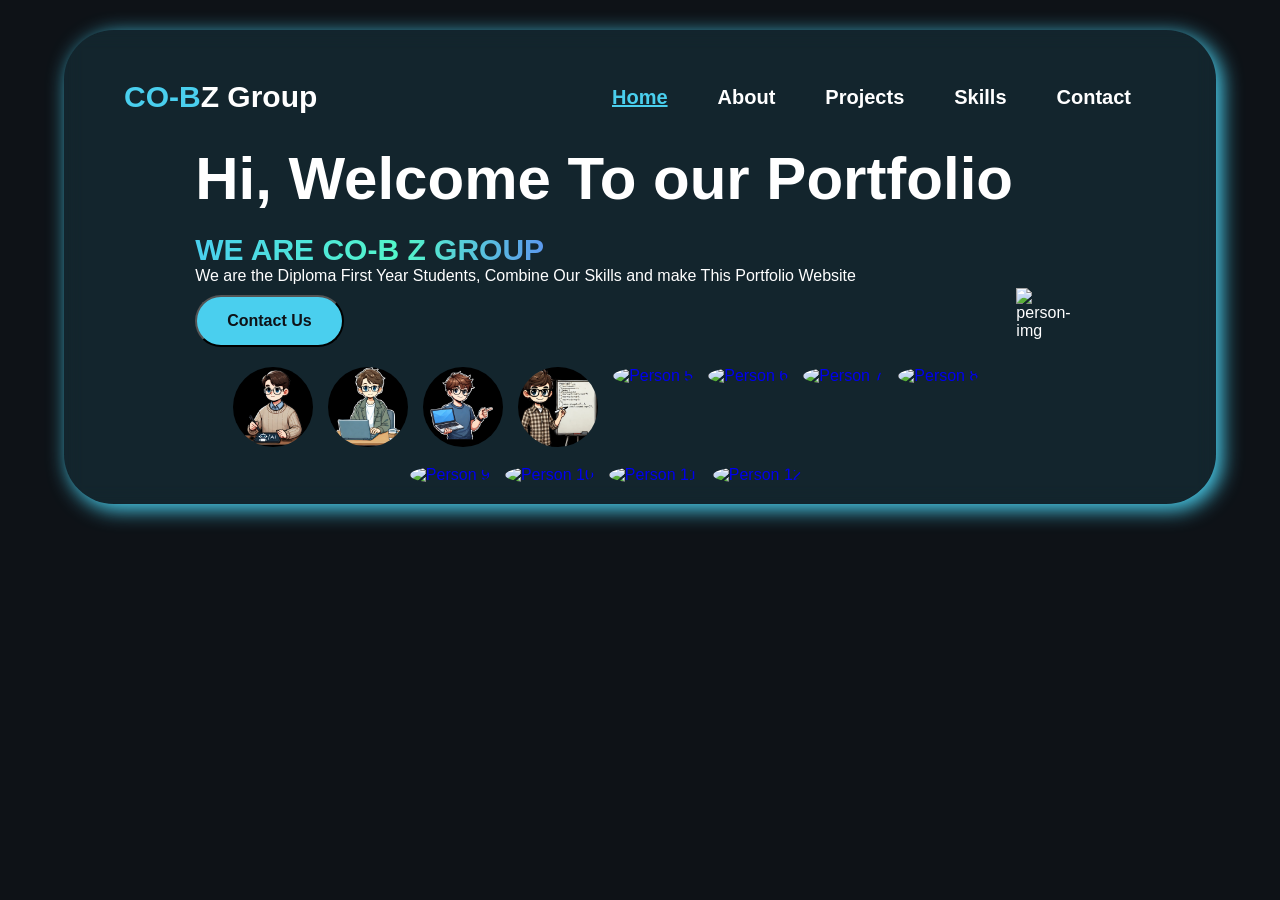
==== index.html @ 247d2abb "Update index.html" ====
<!DOCTYPE html>
<html lang="en">
<head>
    <meta charset="UTF-8">
    <meta name="viewport" content="width=device-width, initial-scale=1.0">
    <title>Portfolio</title>
    <link rel="stylesheet" href="styles.css">
</head>
<body>
    <video autoplay loop muted plays-inline class="back-vid">
        <source src="images/galaxy.mp4" type="video/mp4">
    </video>

    <section class="main-section">
        <nav>
            <h1><span style="color: #4acfee;">CO-B</span>Z Group</h1>
            <ul>
                <li><a class="active" href="#">Home</a></li>
                <li><a href="#">About</a></li>
                <li><a href="#">Projects</a></li>
                <li><a href="#">Skills</a></li>
                <li><a href="#">Contact</a></li>
            </ul>
        </nav>

        <div class="hero">
            <div class="hero-info">
                <h1>Hi, Welcome To our Portfolio</h1>
                <h2>We are CO-B Z Group</h2>
                <p>We are the Diploma First Year Students, Combine Our Skills and make This Portfolio Website </p>
                <button class="btn">Contact Us</button>

                <!-- 12 Circular Images Below Hire Me Button -->
                <div class="team-container">
                    <a href="person1.html"><img src="images/Photo6" alt="Person 1"></a>
                    <a href="person2.html"><img src="images/Photo1" alt="Person 2"></a>
                    <a href="person3.html"><img src="images/Picsart_25-03-09_17-06-00-370.jpg" alt="Person 3"></a>
                    <a href="person4.html"><img src="images/Picsart_25-03-09_17-07-25-071.jpg" alt="Person 4"></a>
                    <a href="person5.html"><img src="images/person5.jpg" alt="Person 5"></a>
                    <a href="person6.html"><img src="images/person6.jpg" alt="Person 6"></a>
                    <a href="person7.html"><img src="images/person7.jpg" alt="Person 7"></a>
                    <a href="person8.html"><img src="images/person8.jpg" alt="Person 8"></a>
                    <a href="person9.html"><img src="images/person9.jpg" alt="Person 9"></a>
                    <a href="person10.html"><img src="images/person10.jpg" alt="Person 10"></a>
                    <a href="person11.html"><img src="images/person11.jpg" alt="Person 11"></a>
                    <a href="person12.html"><img src="images/person12.jpg" alt="Person 12"></a>
                </div>
            </div>
            <div class="hero-img">
                <img src="images/Imagine_18032353535625824.jpg" alt="person-img">
            </div>

        </div>
    </section>
</body>
</html>
---- styles.css ----
* {
    margin: 0;
    padding: 0;
    box-sizing: border-box;
    font-family: Arial, Helvetica, sans-serif;
}

body {
    position: relative;
    height: fit-content;
    width: 100%;
    overflow: hidden;
    display: flex;
    padding: 30px 0;
    justify-content: center;
    align-items: center;
    background-color: #0e1217;
}

.back-vid {
    position: absolute;
    left: 0;
    top: 0;
    z-index: -1;
}

.main-section {
    width: 90%;
    height: auto;
    background-color: rgba(74, 208, 238, 0.1);
    backdrop-filter: blur(10px);
    border-radius: 50px;
    box-shadow: 5px 5px 20px 1px #4acfee;
    padding: 20px;
}

nav {
    display: flex;
    justify-content: space-between;
    align-items: center;
    padding: 30px 40px;
}

nav h1 {
    color: white;
    font-size: 30px;
    font-weight: 900;
}

nav ul {
    list-style: none;
    display: flex;
}

nav a {
    color: white;
    text-decoration: none;
    font-size: 20px;
    font-weight: bold;
    transition: 0.2s;
    padding: 0 25px;
}

nav a:hover, .active {
    color: #4acfee;
    text-decoration: underline;
}

.hero {
    display: flex;
    align-items: center;
    justify-content: space-between;
    height: auto;
    padding: 0 10%;
    color: white;
}

.hero h1 {
    font-size: 60px;
}

.hero h2 {
    margin-top: 20px;
    font-size: 30px;
    text-transform: uppercase;
    background: linear-gradient(to right, #4acfee, #53f8c9, #6070fd, #5bbdff, #4acfee);
    background-clip: text;
    -webkit-background-clip: text;
    -webkit-text-fill-color: transparent;
}

.btn {
    display: inline-block;
    padding: 15px 30px;
    background-color: #4acfee;
    border-radius: 40px;
    font-size: 16px;
    font-weight: bold;
    color: #0e1217;
    cursor: pointer;
    transition: 0.3s;
    margin-top: 10px;
}

.btn:hover {
    background-color: transparent;
    color: #4acfee;
}

/* Circular Team Images */
.team-container {
    display: flex;
    flex-wrap: wrap;
    justify-content: center;
    gap: 15px;
    margin-top: 20px;
}

.team-container a {
    text-decoration: none;
}

.team-container img {
    width: 80px;
    height: 80px;
    border-radius: 50%;
    object-fit: cover;
    transition: transform 0.3s ease-in-out;
}

.team-container img:hover {
    transform: scale(1.1);
}

/* Responsive Design */
@media (max-width: 980px) {
    .hero {
        flex-direction: column;
        text-align: center;
    }

    .team-container {
        margin-top: 15px;
    }
}
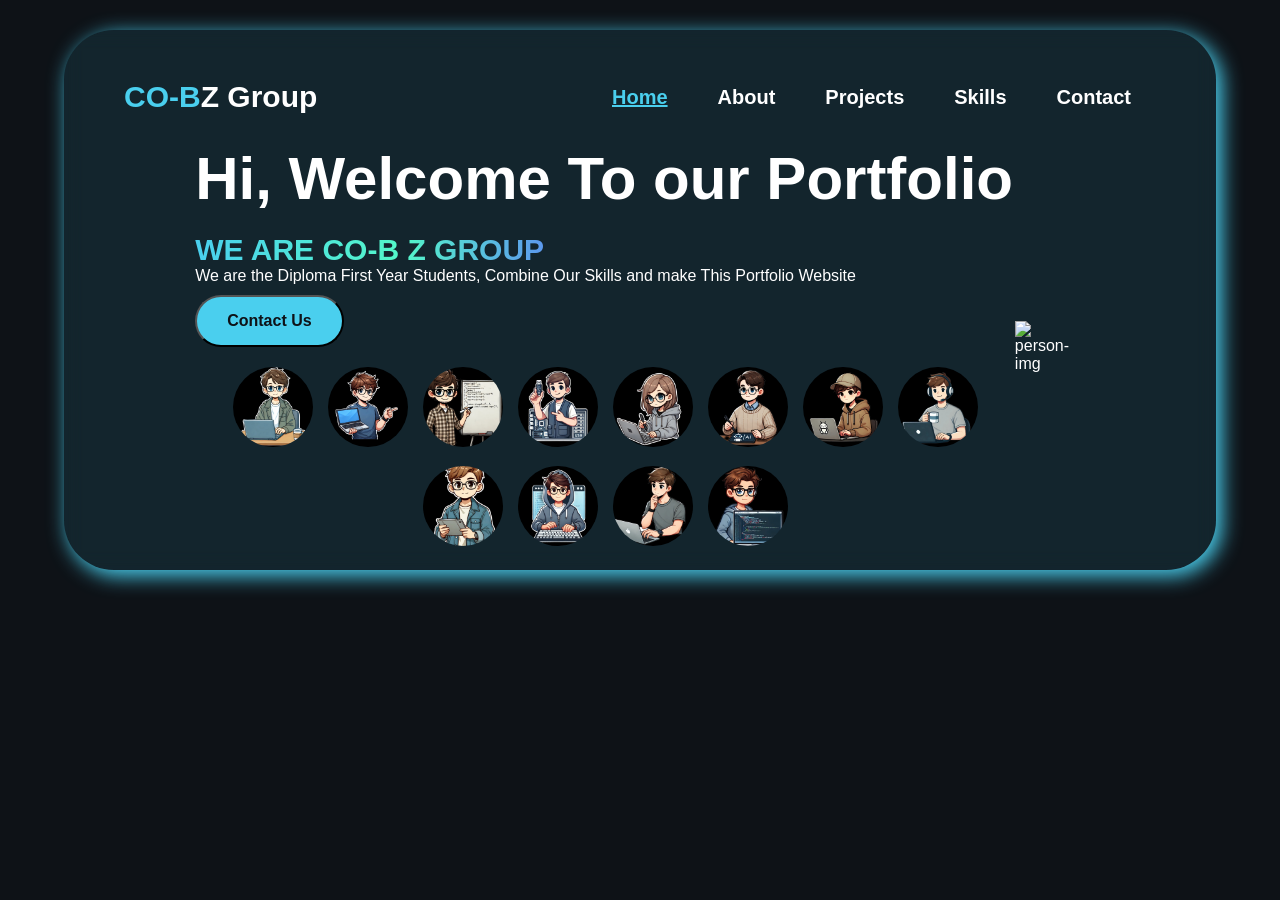
==== commit fecd5a3d: "Update index.html" ====
--- a/index.html
+++ b/index.html
@@ -32,18 +32,18 @@
 
                 <!-- 12 Circular Images Below Hire Me Button -->
                 <div class="team-container">
-                    <a href="person1.html"><img src="images/Photo6" alt="Person 1"></a>
-                    <a href="person2.html"><img src="images/Photo1" alt="Person 2"></a>
-                    <a href="person3.html"><img src="images/Picsart_25-03-09_17-06-00-370.jpg" alt="Person 3"></a>
-                    <a href="person4.html"><img src="images/Picsart_25-03-09_17-07-25-071.jpg" alt="Person 4"></a>
-                    <a href="person5.html"><img src="images/person5.jpg" alt="Person 5"></a>
-                    <a href="person6.html"><img src="images/person6.jpg" alt="Person 6"></a>
-                    <a href="person7.html"><img src="images/person7.jpg" alt="Person 7"></a>
-                    <a href="person8.html"><img src="images/person8.jpg" alt="Person 8"></a>
-                    <a href="person9.html"><img src="images/person9.jpg" alt="Person 9"></a>
-                    <a href="person10.html"><img src="images/person10.jpg" alt="Person 10"></a>
-                    <a href="person11.html"><img src="images/person11.jpg" alt="Person 11"></a>
-                    <a href="person12.html"><img src="images/person12.jpg" alt="Person 12"></a>
+                    <a href="person1.html"><img src="images/Photo1" alt="Person 1"></a>
+                    <a href="person2.html"><img src="images/Photo2" alt="Person 2"></a>
+                    <a href="person3.html"><img src="images/Photo3" alt="Person 3"></a>
+                    <a href="person4.html"><img src="images/Photo4" alt="Person 4"></a>
+                    <a href="person5.html"><img src="images/Photofemale5" alt="Person 5"></a>
+                    <a href="person6.html"><img src="images/Photo6" alt="Person 6"></a>
+                    <a href="person7.html"><img src="images/Photo7" alt="Person 7"></a>
+                    <a href="person8.html"><img src="images/Photo8" alt="Person 8"></a>
+                    <a href="person9.html"><img src="images/Photo9" alt="Person 9"></a>
+                    <a href="person10.html"><img src="images/Photo10" alt="Person 10"></a>
+                    <a href="person11.html"><img src="images/Photo11" alt="Person 11"></a>
+                    <a href="person12.html"><img src="images/Photo12" alt="Person 12"></a>
                 </div>
             </div>
             <div class="hero-img">
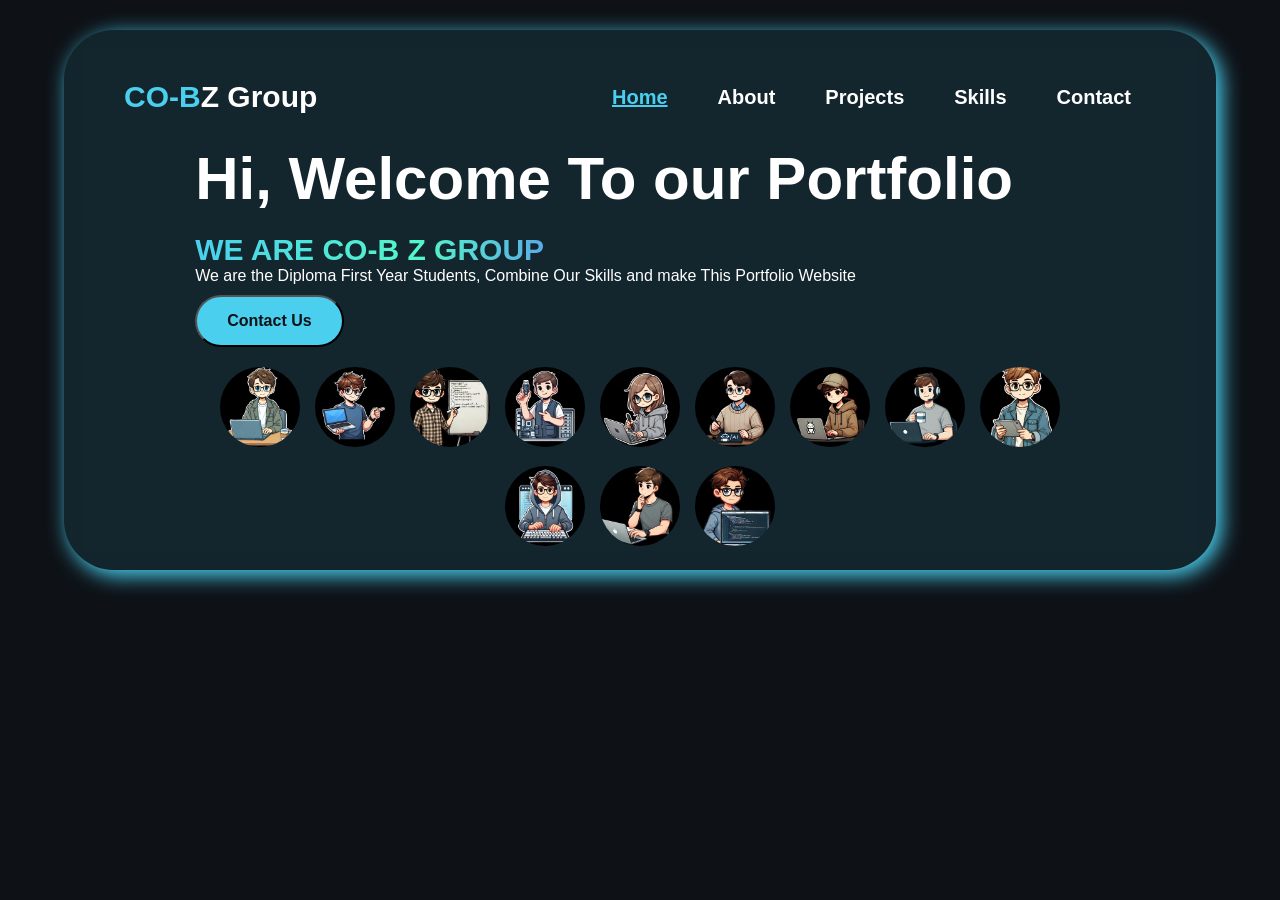
==== commit ba476b16: "Update index.html" ====
--- a/index.html
+++ b/index.html
@@ -46,9 +46,7 @@
                     <a href="person12.html"><img src="images/Photo12" alt="Person 12"></a>
                 </div>
             </div>
-            <div class="hero-img">
-                <img src="images/Imagine_18032353535625824.jpg" alt="person-img">
-            </div>
+            
 
         </div>
     </section>
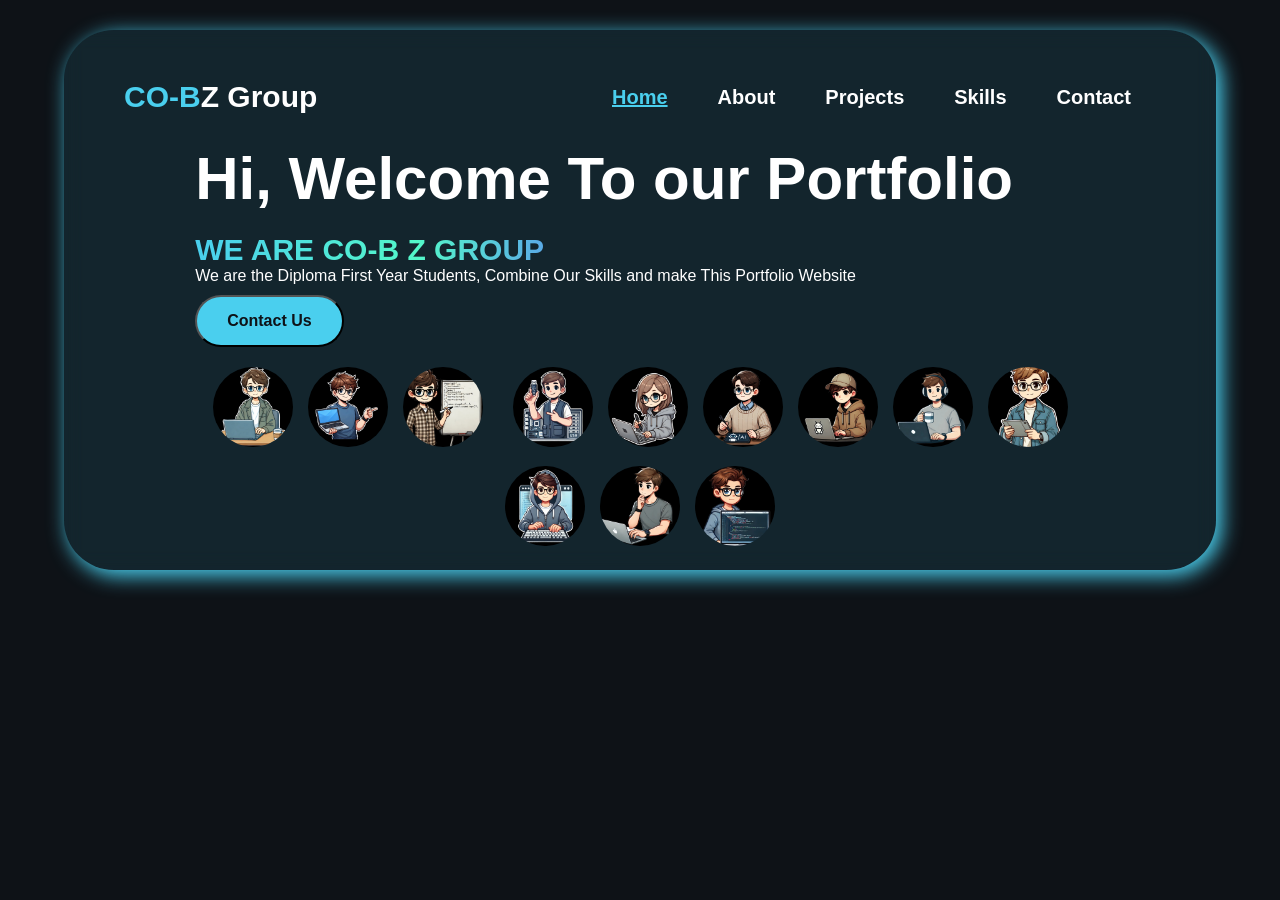
==== commit 9cafdcb7: "Update index.html" ====
--- a/index.html
+++ b/index.html
@@ -34,7 +34,7 @@
                 <div class="team-container">
                     <a href="person1.html"><img src="images/Photo1" alt="Person 1"></a>
                     <a href="person2.html"><img src="images/Photo2" alt="Person 2"></a>
-                    <a href="person3.html"><img src="images/Photo3" alt="Person 3"></a>
+                    <a href="person3.html"><img src="images/Photo3" alt="Person 3"></a><br>
                     <a href="person4.html"><img src="images/Photo4" alt="Person 4"></a>
                     <a href="person5.html"><img src="images/Photofemale5" alt="Person 5"></a>
                     <a href="person6.html"><img src="images/Photo6" alt="Person 6"></a>
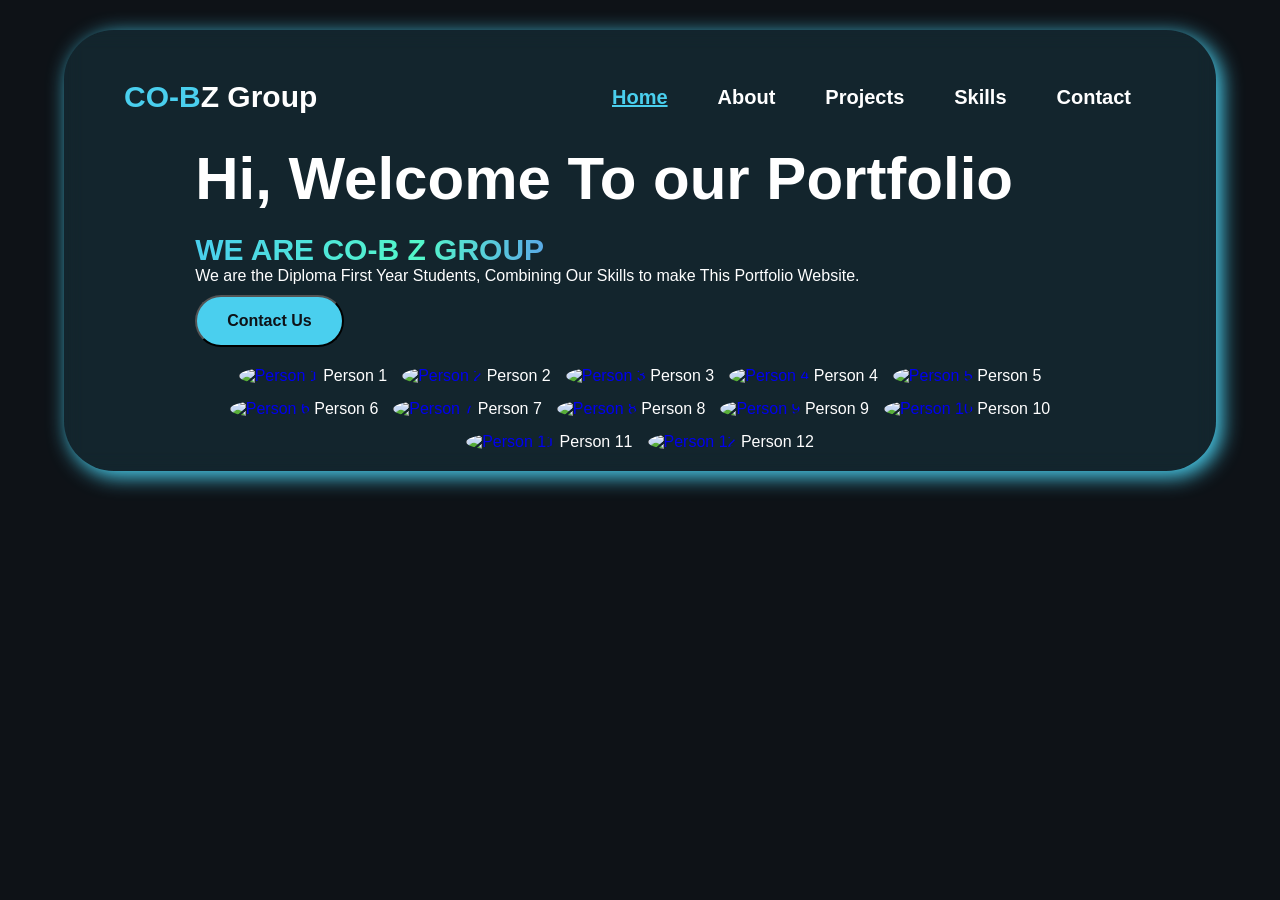
==== commit 2ee744ca: "Update index.html" ====
--- a/index.html
+++ b/index.html
@@ -27,27 +27,62 @@
             <div class="hero-info">
                 <h1>Hi, Welcome To our Portfolio</h1>
                 <h2>We are CO-B Z Group</h2>
-                <p>We are the Diploma First Year Students, Combine Our Skills and make This Portfolio Website </p>
+                <p>We are the Diploma First Year Students, Combining Our Skills to make This Portfolio Website.</p>
                 <button class="btn">Contact Us</button>
 
-                <!-- 12 Circular Images Below Hire Me Button -->
+                <!-- Team Members with Names -->
                 <div class="team-container">
-                    <a href="person1.html"><img src="images/Photo1" alt="Person 1"></a>
-                    <a href="person2.html"><img src="images/Photo2" alt="Person 2"></a>
-                    <a href="person3.html"><img src="images/Photo3" alt="Person 3"></a><br>
-                    <a href="person4.html"><img src="images/Photo4" alt="Person 4"></a>
-                    <a href="person5.html"><img src="images/Photofemale5" alt="Person 5"></a>
-                    <a href="person6.html"><img src="images/Photo6" alt="Person 6"></a>
-                    <a href="person7.html"><img src="images/Photo7" alt="Person 7"></a>
-                    <a href="person8.html"><img src="images/Photo8" alt="Person 8"></a>
-                    <a href="person9.html"><img src="images/Photo9" alt="Person 9"></a>
-                    <a href="person10.html"><img src="images/Photo10" alt="Person 10"></a>
-                    <a href="person11.html"><img src="images/Photo11" alt="Person 11"></a>
-                    <a href="person12.html"><img src="images/Photo12" alt="Person 12"></a>
+                    <div class="team-member">
+                        <a href="person1.html"><img src="images/Photo1.jpg" alt="Person 1"></a>
+                        <span>Person 1</span>
+                    </div>
+                    <div class="team-member">
+                        <a href="person2.html"><img src="images/Photo2.jpg" alt="Person 2"></a>
+                        <span>Person 2</span>
+                    </div>
+                    <div class="team-member">
+                        <a href="person3.html"><img src="images/Photo3.jpg" alt="Person 3"></a>
+                        <span>Person 3</span>
+                    </div>
+                    <div class="team-member">
+                        <a href="person4.html"><img src="images/Photo4.jpg" alt="Person 4"></a>
+                        <span>Person 4</span>
+                    </div>
+                    <div class="team-member">
+                        <a href="person5.html"><img src="images/Photofemale5.jpg" alt="Person 5"></a>
+                        <span>Person 5</span>
+                    </div>
+                    <div class="team-member">
+                        <a href="person6.html"><img src="images/Photo6.jpg" alt="Person 6"></a>
+                        <span>Person 6</span>
+                    </div>
+                    <div class="team-member">
+                        <a href="person7.html"><img src="images/Photo7.jpg" alt="Person 7"></a>
+                        <span>Person 7</span>
+                    </div>
+                    <div class="team-member">
+                        <a href="person8.html"><img src="images/Photo8.jpg" alt="Person 8"></a>
+                        <span>Person 8</span>
+                    </div>
+                    <div class="team-member">
+                        <a href="person9.html"><img src="images/Photo9.jpg" alt="Person 9"></a>
+                        <span>Person 9</span>
+                    </div>
+                    <div class="team-member">
+                        <a href="person10.html"><img src="images/Photo10.jpg" alt="Person 10"></a>
+                        <span>Person 10</span>
+                    </div>
+                    <div class="team-member">
+                        <a href="person11.html"><img src="images/Photo11.jpg" alt="Person 11"></a>
+                        <span>Person 11</span>
+                    </div>
+                    <div class="team-member">
+                        <a href="person12.html"><img src="images/Photo12.jpg" alt="Person 12"></a>
+                        <span>Person 12</span>
+                    </div>
                 </div>
+
             </div>
-            
-
         </div>
     </section>
 </body>
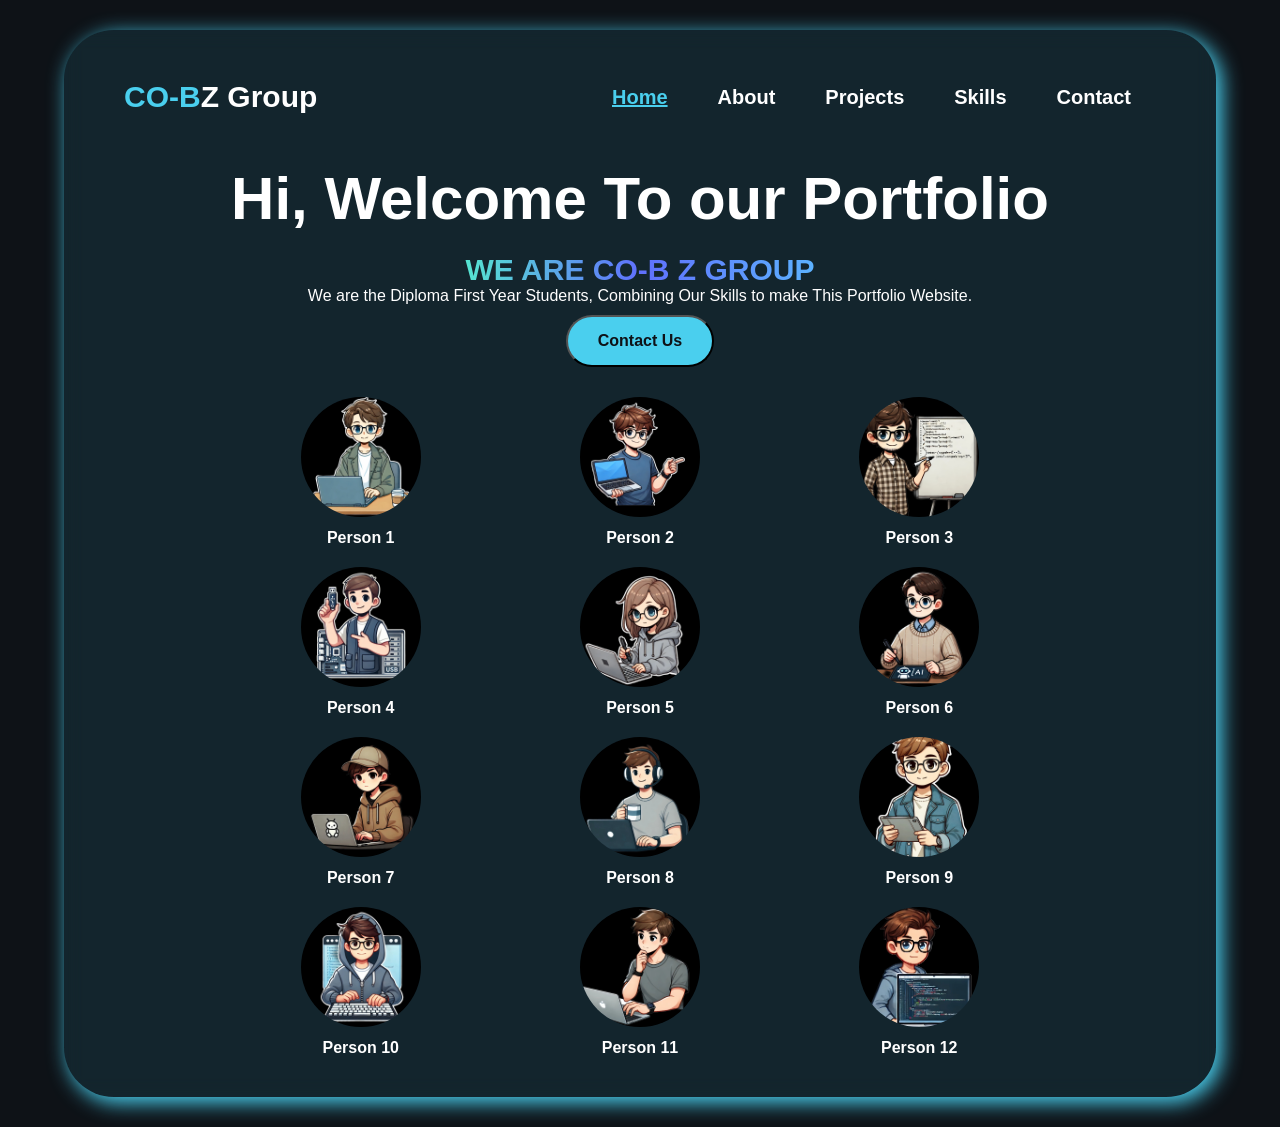
==== commit 3a943998: "Update index.html" ====
--- a/index.html
+++ b/index.html
@@ -33,51 +33,51 @@
                 <!-- Team Members with Names -->
                 <div class="team-container">
                     <div class="team-member">
-                        <a href="person1.html"><img src="images/Photo1.jpg" alt="Person 1"></a>
+                        <a href="person1.html"><img src="images/Photo1" alt="Person 1"></a>
                         <span>Person 1</span>
                     </div>
                     <div class="team-member">
-                        <a href="person2.html"><img src="images/Photo2.jpg" alt="Person 2"></a>
+                        <a href="person2.html"><img src="images/Photo2" alt="Person 2"></a>
                         <span>Person 2</span>
                     </div>
                     <div class="team-member">
-                        <a href="person3.html"><img src="images/Photo3.jpg" alt="Person 3"></a>
+                        <a href="person3.html"><img src="images/Photo3" alt="Person 3"></a>
                         <span>Person 3</span>
                     </div>
                     <div class="team-member">
-                        <a href="person4.html"><img src="images/Photo4.jpg" alt="Person 4"></a>
+                        <a href="person4.html"><img src="images/Photo4" alt="Person 4"></a>
                         <span>Person 4</span>
                     </div>
                     <div class="team-member">
-                        <a href="person5.html"><img src="images/Photofemale5.jpg" alt="Person 5"></a>
+                        <a href="person5.html"><img src="images/Photofemale5" alt="Person 5"></a>
                         <span>Person 5</span>
                     </div>
                     <div class="team-member">
-                        <a href="person6.html"><img src="images/Photo6.jpg" alt="Person 6"></a>
+                        <a href="person6.html"><img src="images/Photo6" alt="Person 6"></a>
                         <span>Person 6</span>
                     </div>
                     <div class="team-member">
-                        <a href="person7.html"><img src="images/Photo7.jpg" alt="Person 7"></a>
+                        <a href="person7.html"><img src="images/Photo7" alt="Person 7"></a>
                         <span>Person 7</span>
                     </div>
                     <div class="team-member">
-                        <a href="person8.html"><img src="images/Photo8.jpg" alt="Person 8"></a>
+                        <a href="person8.html"><img src="images/Photo8" alt="Person 8"></a>
                         <span>Person 8</span>
                     </div>
                     <div class="team-member">
-                        <a href="person9.html"><img src="images/Photo9.jpg" alt="Person 9"></a>
+                        <a href="person9.html"><img src="images/Photo9" alt="Person 9"></a>
                         <span>Person 9</span>
                     </div>
                     <div class="team-member">
-                        <a href="person10.html"><img src="images/Photo10.jpg" alt="Person 10"></a>
+                        <a href="person10.html"><img src="images/Photo10" alt="Person 10"></a>
                         <span>Person 10</span>
                     </div>
                     <div class="team-member">
-                        <a href="person11.html"><img src="images/Photo11.jpg" alt="Person 11"></a>
+                        <a href="person11.html"><img src="images/Photo11" alt="Person 11"></a>
                         <span>Person 11</span>
                     </div>
                     <div class="team-member">
-                        <a href="person12.html"><img src="images/Photo12.jpg" alt="Person 12"></a>
+                        <a href="person12.html"><img src="images/Photo12" alt="Person 12"></a>
                         <span>Person 12</span>
                     </div>
                 </div>
--- a/styles.css
+++ b/styles.css
@@ -7,14 +7,13 @@
 
 body {
     position: relative;
-    height: fit-content;
     width: 100%;
-    overflow: hidden;
+    overflow-x: hidden;
+    background-color: #0e1217;
     display: flex;
-    padding: 30px 0;
     justify-content: center;
     align-items: center;
-    background-color: #0e1217;
+    padding: 30px 0;
 }
 
 .back-vid {
@@ -22,6 +21,9 @@
     left: 0;
     top: 0;
     z-index: -1;
+    width: 100%;
+    height: 100%;
+    object-fit: cover;
 }
 
 .main-section {
@@ -69,10 +71,11 @@
 .hero {
     display: flex;
     align-items: center;
-    justify-content: space-between;
-    height: auto;
-    padding: 0 10%;
+    justify-content: center;
+    flex-direction: column;
+    text-align: center;
     color: white;
+    padding: 20px;
 }
 
 .hero h1 {
@@ -107,39 +110,50 @@
     color: #4acfee;
 }
 
-/* Circular Team Images */
+/* Team Members Styling */
 .team-container {
-    display: flex;
-    flex-wrap: wrap;
-    justify-content: center;
-    gap: 15px;
-    margin-top: 20px;
+    display: grid;
+    grid-template-columns: repeat(3, 1fr);
+    gap: 20px;
+    justify-items: center;
+    margin-top: 30px;
 }
 
-.team-container a {
-    text-decoration: none;
+.team-member {
+    display: flex;
+    flex-direction: column;
+    align-items: center;
+    text-align: center;
 }
 
-.team-container img {
-    width: 80px;
-    height: 80px;
+.team-member img {
+    width: 120px;
+    height: 120px;
     border-radius: 50%;
     object-fit: cover;
     transition: transform 0.3s ease-in-out;
 }
 
-.team-container img:hover {
+.team-member img:hover {
     transform: scale(1.1);
 }
 
+.team-member span {
+    margin-top: 8px;
+    font-size: 16px;
+    color: white;
+    font-weight: bold;
+}
+
 /* Responsive Design */
-@media (max-width: 980px) {
-    .hero {
-        flex-direction: column;
-        text-align: center;
-    }
-
+@media (max-width: 768px) {
     .team-container {
-        margin-top: 15px;
+        grid-template-columns: repeat(2, 1fr);
     }
 }
+
+@media (max-width: 480px) {
+    .team-container {
+        grid-template-columns: repeat(1, 1fr);
+    }
+}
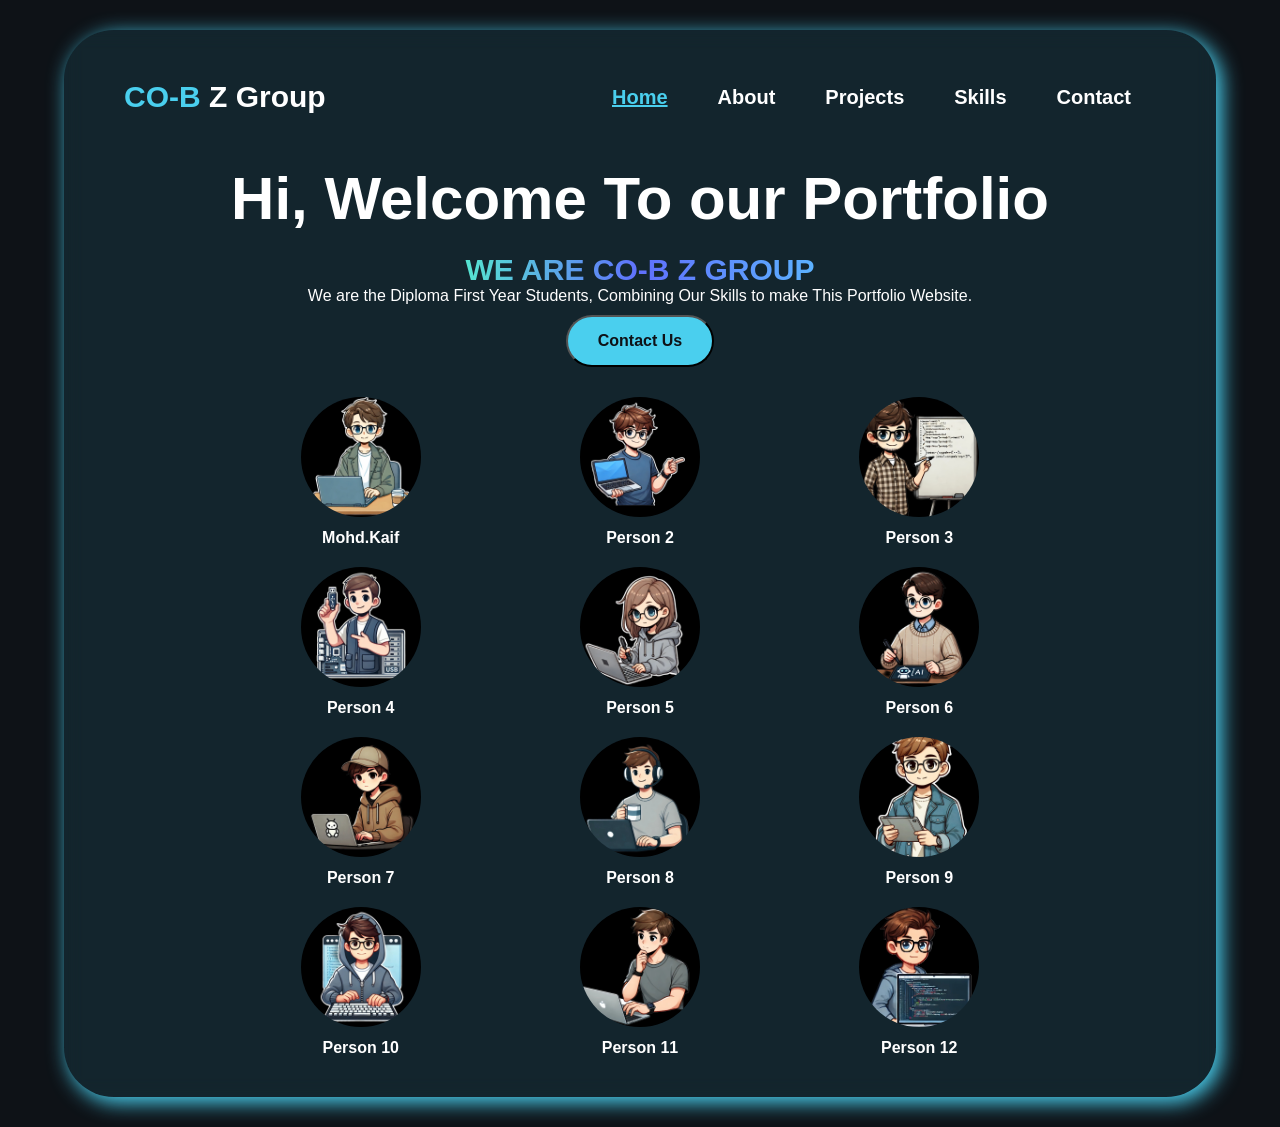
==== commit dcbceefd: "Update index.html" ====
--- a/index.html
+++ b/index.html
@@ -13,7 +13,7 @@
 
     <section class="main-section">
         <nav>
-            <h1><span style="color: #4acfee;">CO-B</span>Z Group</h1>
+            <h1><span style="color: #4acfee;">CO-B</span> Z Group</h1>
             <ul>
                 <li><a class="active" href="#">Home</a></li>
                 <li><a href="#">About</a></li>
@@ -34,7 +34,7 @@
                 <div class="team-container">
                     <div class="team-member">
                         <a href="person1.html"><img src="images/Photo1" alt="Person 1"></a>
-                        <span>Person 1</span>
+                        <span>Mohd.Kaif</span>
                     </div>
                     <div class="team-member">
                         <a href="person2.html"><img src="images/Photo2" alt="Person 2"></a>
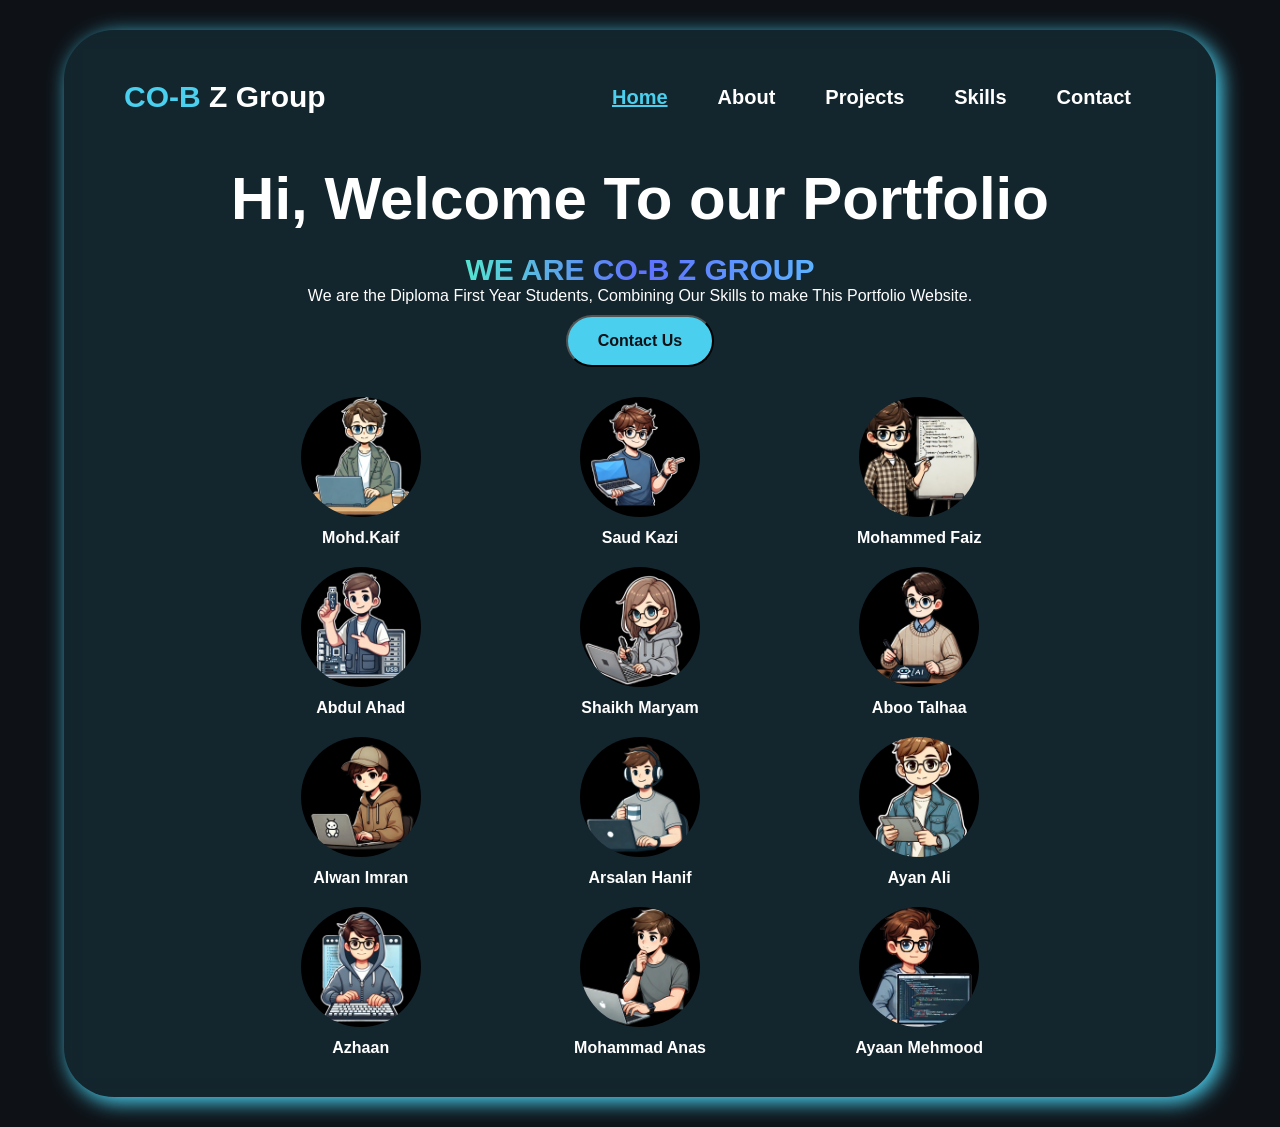
==== commit a81b81cf: "Update index.html" ====
--- a/index.html
+++ b/index.html
@@ -38,47 +38,47 @@
                     </div>
                     <div class="team-member">
                         <a href="person2.html"><img src="images/Photo2" alt="Person 2"></a>
-                        <span>Person 2</span>
+                        <span>Saud Kazi</span>
                     </div>
                     <div class="team-member">
                         <a href="person3.html"><img src="images/Photo3" alt="Person 3"></a>
-                        <span>Person 3</span>
+                        <span>Mohammed Faiz</span>
                     </div>
                     <div class="team-member">
                         <a href="person4.html"><img src="images/Photo4" alt="Person 4"></a>
-                        <span>Person 4</span>
+                        <span>Abdul Ahad</span>
                     </div>
                     <div class="team-member">
                         <a href="person5.html"><img src="images/Photofemale5" alt="Person 5"></a>
-                        <span>Person 5</span>
+                        <span>Shaikh Maryam</span>
                     </div>
                     <div class="team-member">
                         <a href="person6.html"><img src="images/Photo6" alt="Person 6"></a>
-                        <span>Person 6</span>
+                        <span>Aboo Talhaa</span>
                     </div>
                     <div class="team-member">
                         <a href="person7.html"><img src="images/Photo7" alt="Person 7"></a>
-                        <span>Person 7</span>
+                        <span>Alwan Imran</span>
                     </div>
                     <div class="team-member">
                         <a href="person8.html"><img src="images/Photo8" alt="Person 8"></a>
-                        <span>Person 8</span>
+                        <span>Arsalan Hanif</span>
                     </div>
                     <div class="team-member">
                         <a href="person9.html"><img src="images/Photo9" alt="Person 9"></a>
-                        <span>Person 9</span>
+                        <span>Ayan Ali</span>
                     </div>
                     <div class="team-member">
                         <a href="person10.html"><img src="images/Photo10" alt="Person 10"></a>
-                        <span>Person 10</span>
+                        <span>Azhaan </span>
                     </div>
                     <div class="team-member">
                         <a href="person11.html"><img src="images/Photo11" alt="Person 11"></a>
-                        <span>Person 11</span>
+                        <span>Mohammad Anas</span>
                     </div>
                     <div class="team-member">
                         <a href="person12.html"><img src="images/Photo12" alt="Person 12"></a>
-                        <span>Person 12</span>
+                        <span>Ayaan Mehmood</span>
                     </div>
                 </div>
 
